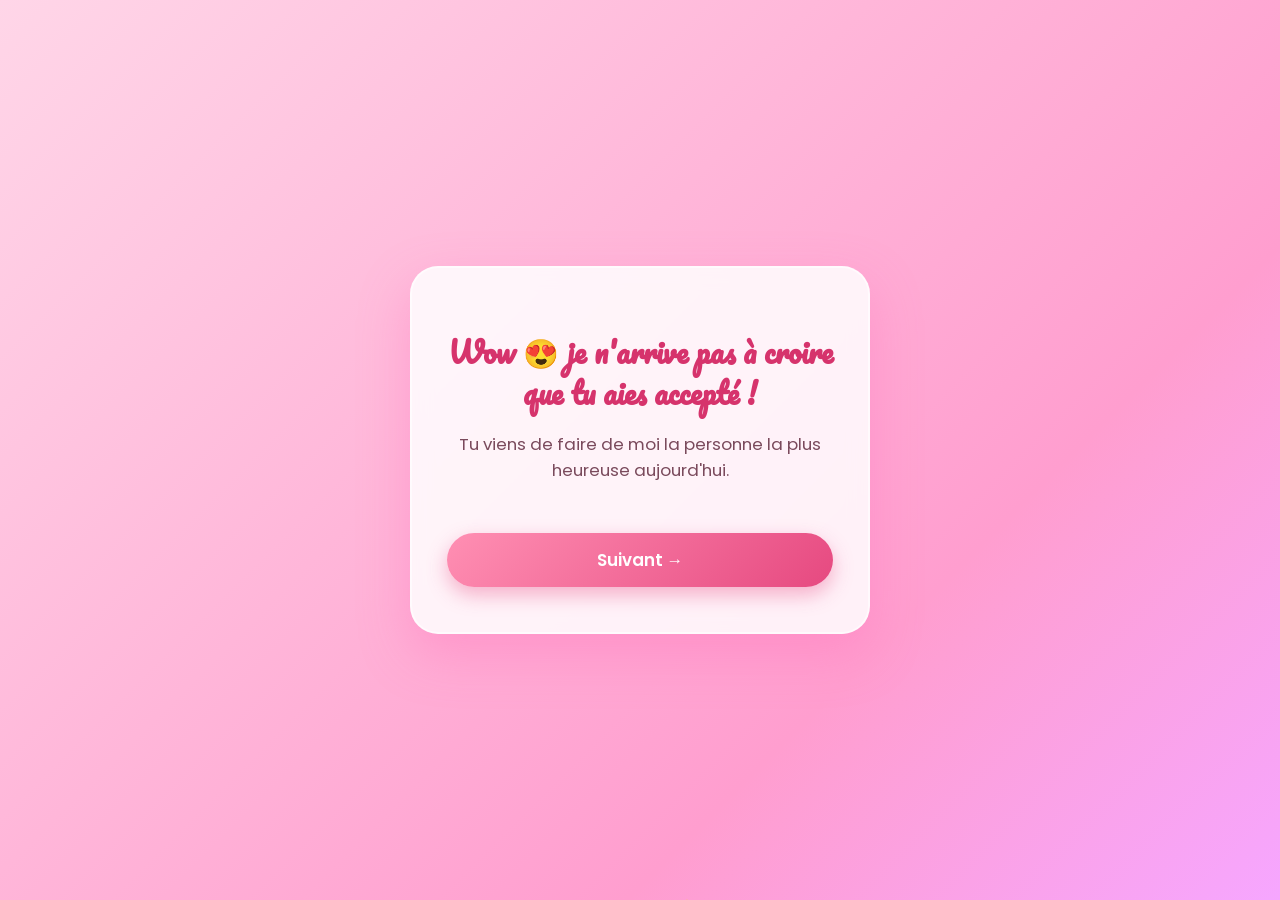
==== page2.html @ dd0c9021 "Add files via upload" ====
<!DOCTYPE html>
<html lang="fr">
<head>
<meta charset="UTF-8">
<meta name="viewport" content="width=device-width, initial-scale=1.0">
<title>Elle a dit oui 😍</title>
<link rel="preconnect" href="https://fonts.googleapis.com">
<link href="https://fonts.googleapis.com/css2?family=Pacifico&family=Poppins:wght@400;600;700&display=swap" rel="stylesheet">
<link rel="stylesheet" href="style.css">
</head>
<body>

<div class="hearts-bg" id="heartsBg"></div>

<div class="app">
  <div class="card">
    <h1 class="title">Wow 😍 je n'arrive pas à croire que tu aies accepté !</h1>
    <p class="subtitle">Tu viens de faire de moi la personne la plus heureuse aujourd'hui.</p>
    <a href="page3.html" class="btn btn-next">Suivant →</a>
  </div>
</div>

<script src="hearts.js"></script>
</body>
</html>
---- style.css ----
* {
  box-sizing: border-box;
}

html, body {
  margin: 0;
  padding: 0;
  height: 100%;
  font-family: 'Poppins', sans-serif;
  background: linear-gradient(135deg, #ffd6e8 0%, #ffb6d9 40%, #ff9ecf 70%, #f6a6ff 100%);
  overflow-x: hidden;
  min-height: 100vh;
}

.app {
  position: relative;
  min-height: 100vh;
  display: flex;
  align-items: center;
  justify-content: center;
  padding: 20px;
  z-index: 2;
}

.card {
  background: rgba(255, 255, 255, 0.85);
  backdrop-filter: blur(10px);
  border-radius: 28px;
  padding: 45px 35px;
  max-width: 460px;
  width: 100%;
  text-align: center;
  box-shadow: 0 20px 50px rgba(255, 105, 180, 0.35);
  border: 2px solid rgba(255, 255, 255, 0.6);
  animation: fadeIn 0.6s ease;
}

@keyframes fadeIn {
  from { opacity: 0; transform: translateY(15px) scale(0.98); }
  to { opacity: 1; transform: translateY(0) scale(1); }
}

.title {
  font-family: 'Pacifico', cursive;
  font-size: 1.8rem;
  color: #d6336c;
  margin-bottom: 18px;
  line-height: 1.4;
}

.subtitle {
  color: #7a4a5c;
  font-size: 1.05rem;
  margin-bottom: 25px;
}

.hint {
  margin-top: 14px;
  color: #a05a78;
  font-size: 0.85rem;
  font-style: italic;
}

.btn-row {
  display: flex;
  gap: 20px;
  justify-content: center;
  align-items: center;
  position: relative;
  min-height: 70px;
}

.btn {
  border: none;
  border-radius: 50px;
  padding: 14px 32px;
  font-size: 1.05rem;
  font-weight: 600;
  cursor: pointer;
  font-family: 'Poppins', sans-serif;
  transition: transform 0.2s ease, box-shadow 0.2s ease;
  text-decoration: none;
  display: inline-block;
}

.btn:hover {
  transform: translateY(-2px) scale(1.04);
}

.btn-yes {
  background: linear-gradient(135deg, #ff6b9d, #d6336c);
  color: white;
  box-shadow: 0 8px 20px rgba(214, 51, 108, 0.4);
}

.btn-no {
  background: #f1f1f1;
  color: #888;
  position: relative;
  transition: transform 0.15s ease, left 0.15s ease, top 0.15s ease;
}

.btn-next {
  margin-top: 25px;
  background: linear-gradient(135deg, #ff8fb3, #e64980);
  color: white;
  box-shadow: 0 8px 20px rgba(230, 73, 128, 0.4);
  width: 100%;
  border: none;
}

.btn-next:disabled {
  opacity: 0.5;
  cursor: not-allowed;
  transform: none;
}

.options {
  display: flex;
  flex-wrap: wrap;
  gap: 12px;
  justify-content: center;
  margin: 18px 0;
}

.option {
  border: 2px solid #ffb6d9;
  background: white;
  color: #d6336c;
  padding: 12px 20px;
  border-radius: 16px;
  font-family: 'Poppins', sans-serif;
  font-size: 0.95rem;
  font-weight: 600;
  cursor: pointer;
  transition: all 0.2s ease;
}

.option:hover {
  background: #ffe3ef;
}

.option.selected {
  background: linear-gradient(135deg, #ff6b9d, #d6336c);
  color: white;
  border-color: transparent;
  transform: scale(1.05);
}

.or {
  color: #a05a78;
  font-size: 0.9rem;
  margin: 16px 0 8px;
}

.text-input {
  width: 100%;
  padding: 13px 16px;
  border-radius: 14px;
  border: 2px solid #ffcfe3;
  font-family: 'Poppins', sans-serif;
  font-size: 1rem;
  outline: none;
  margin-top: 6px;
  color: #7a4a5c;
}

.text-input:focus {
  border-color: #d6336c;
}

.big-heart {
  font-size: 4rem;
  animation: pulse 1.4s infinite ease-in-out;
}

@keyframes pulse {
  0%, 100% { transform: scale(1); }
  50% { transform: scale(1.15); }
}

/* Coeurs flottants en fond */
.hearts-bg {
  position: fixed;
  top: 0; left: 0;
  width: 100%; height: 100%;
  overflow: hidden;
  z-index: 1;
  pointer-events: none;
}

.floating-heart {
  position: absolute;
  bottom: -50px;
  color: rgba(255, 255, 255, 0.6);
  font-size: 1.5rem;
  animation: floatUp linear infinite;
}

@keyframes floatUp {
  0% { transform: translateY(0) rotate(0deg); opacity: 0; }
  10% { opacity: 1; }
  90% { opacity: 1; }
  100% { transform: translateY(-110vh) rotate(360deg); opacity: 0; }
}

@media (max-width: 480px) {
  .title { font-size: 1.5rem; }
  .card { padding: 32px 22px; }
}
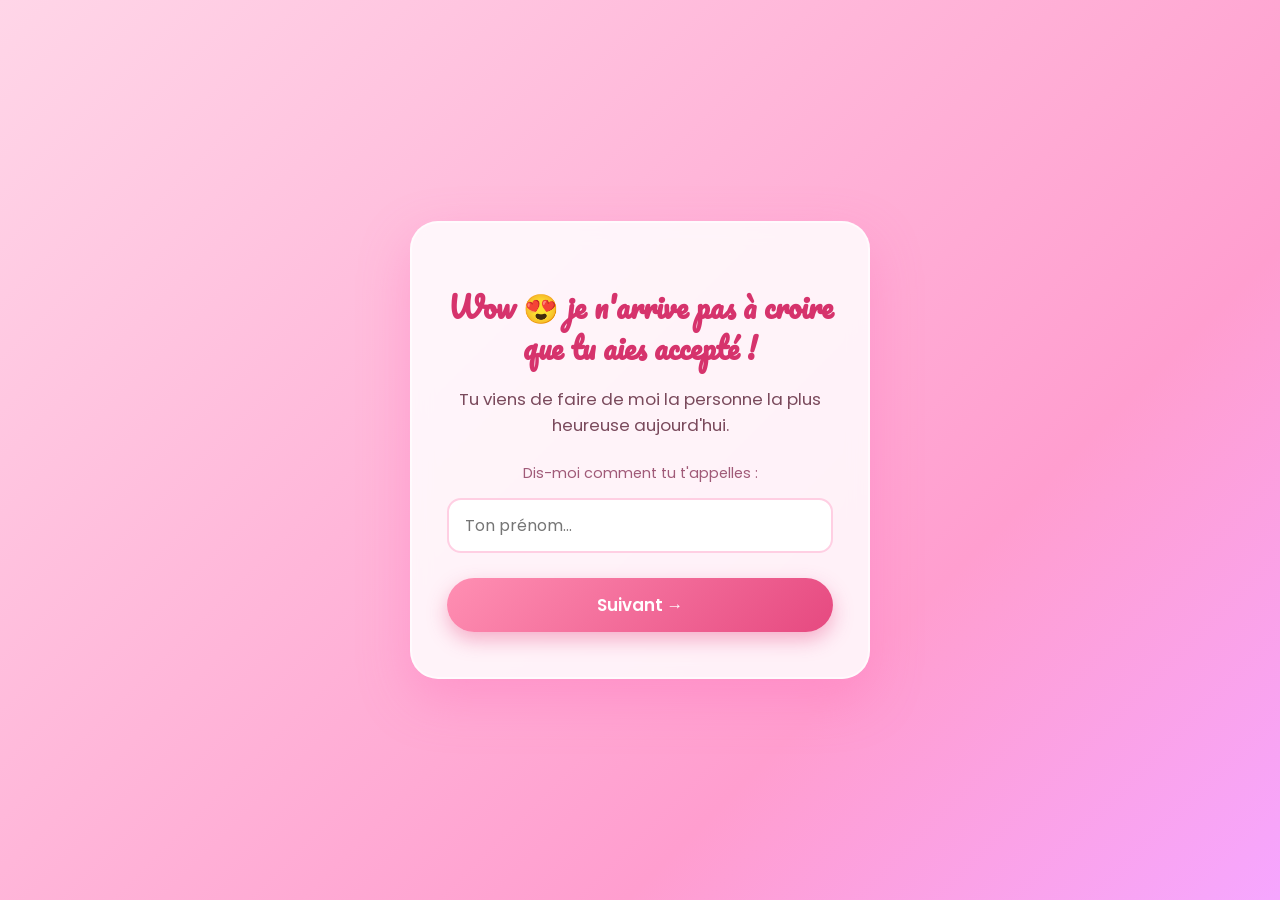
==== commit d7301ef2: "Update page2.html" ====
--- a/page2.html
+++ b/page2.html
@@ -16,10 +16,25 @@
   <div class="card">
     <h1 class="title">Wow 😍 je n'arrive pas à croire que tu aies accepté !</h1>
     <p class="subtitle">Tu viens de faire de moi la personne la plus heureuse aujourd'hui.</p>
-    <a href="page3.html" class="btn btn-next">Suivant →</a>
+
+    <p class="or">Dis-moi comment tu t'appelles :</p>
+    <input type="text" id="nameInput" class="text-input" placeholder="Ton prénom...">
+
+    <a href="page3.html" class="btn btn-next" id="btnNext2">Suivant →</a>
   </div>
 </div>
 
 <script src="hearts.js"></script>
+<script>
+  const nameInput = document.getElementById('nameInput');
+  const btnNext2 = document.getElementById('btnNext2');
+
+  // Restaurer si déjà rempli
+  nameInput.value = localStorage.getItem('herName') || '';
+
+  btnNext2.addEventListener('click', () => {
+    localStorage.setItem('herName', nameInput.value.trim());
+  });
+</script>
 </body>
 </html>
